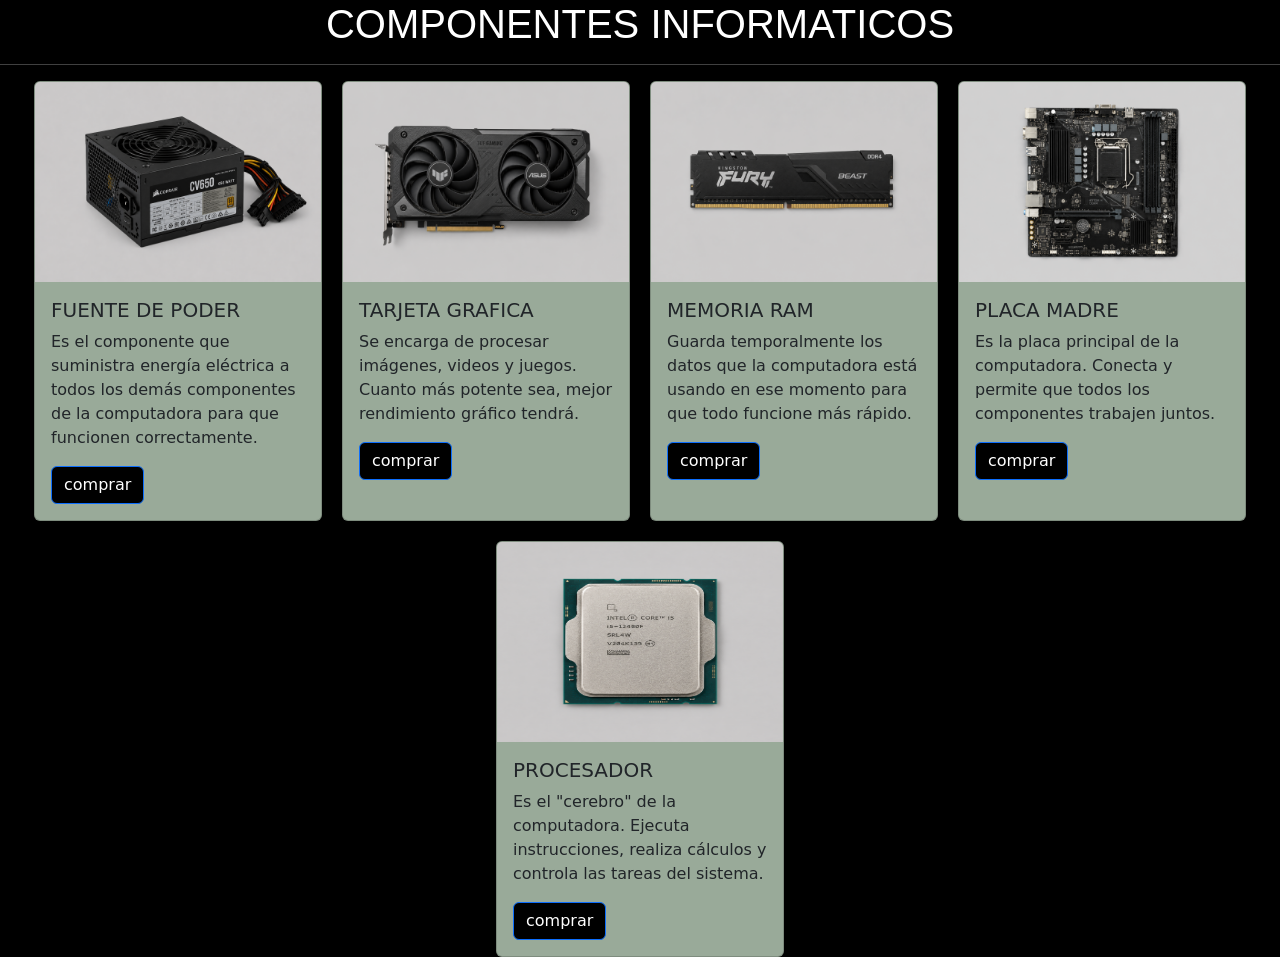
==== index.html @ b58c0074 "commit1" ====
<!DOCTYPE html>
<html lang="en">
<head>
    <meta charset="UTF-8">
    <meta name="viewport" content="width=device-width, initial-scale=1.0">
    <title>Document</title>
    <link href="https://cdn.jsdelivr.net/npm/bootstrap@5.3.8/dist/css/bootstrap.min.css" rel="stylesheet" integrity="sha384-sRIl4kxILFvY47J16cr9ZwB07vP4J8+LH7qKQnuqkuIAvNWLzeN8tE5YBujZqJLB" crossorigin="anonymous">
    <script src="https://cdn.jsdelivr.net/npm/bootstrap@5.3.8/dist/js/bootstrap.bundle.min.js" integrity="sha384-FKyoEForCGlyvwx9Hj09JcYn3nv7wiPVlz7YYwJrWVcXK/BmnVDxM+D2scQbITxI" crossorigin="anonymous"></script>
    <link rel="stylesheet" href="style.css">

</head>
<body>
    
    <center><h1>COMPONENTES INFORMATICOS</h1></center>
    <hr>
    
    <div class="componentes">
<div class="card" style="width: 18rem;">
  <img src="img/fuente de poder.png" class="card-img-top" alt="...">
  <div class="card-body">
    <h5 class="card-title">FUENTE DE PODER</h5>
    <p class="card-text">Es el componente que suministra energía eléctrica a todos los demás componentes de la computadora para que funcionen correctamente.
</p>
    <a href="file:///C:/Users/Usuario/Desktop/COMPONENTES/fuente%20de%20poder.html" class="btn btn-primary">comprar</a>
  </div>
</div>
    



<div class="card" style="width: 18rem;">
  <img src="img/grafico.png" class="card-img-top" alt="...">
  <div class="card-body">
    <h5 class="card-title">TARJETA GRAFICA</h5>
    <p class="card-text">Se encarga de procesar imágenes, videos y juegos. Cuanto más potente sea, mejor rendimiento gráfico tendrá.</p>
    <a href="file:///C:/Users/Usuario/Desktop/COMPONENTES/graficas.html" class="btn btn-primary">comprar</a>
  </div>
</div>
    




<div class="card" style="width: 18rem;">
  <img src="img/memoria.png" class="card-img-top" alt="...">
  <div class="card-body">
    <h5 class="card-title">MEMORIA RAM</h5>
    <p class="card-text">Guarda temporalmente los datos que la computadora está usando en ese momento para que todo funcione más rápido.</p>
    <a href="file:///C:/Users/Usuario/Desktop/COMPONENTES/memoria%20ram.html" class="btn btn-primary">comprar</a>
  </div>
</div>
    
  





<div class="card" style="width: 18rem;">
  <img src="img/placc.png" class="card-img-top" alt="...">
  <div class="card-body">
    <h5 class="card-title">PLACA MADRE</h5>
    <p class="card-text">Es la placa principal de la computadora. Conecta y permite que todos los componentes trabajen juntos.</p>
    <a href="file:///C:/Users/Usuario/Desktop/COMPONENTES/placa%20madre.html" class="btn btn-primary">comprar</a>
  </div>
</div>
    




<div class="card" style="width: 18rem;">
  <img src="img/procesador.png" class="card-img-top" alt="...">
  <div class="card-body">
    <h5 class="card-title">PROCESADOR</h5>
    <p class="card-text">Es el "cerebro" de la computadora. Ejecuta instrucciones, realiza cálculos y controla las tareas del sistema.</p>
    <a href="file:///C:/Users/Usuario/Desktop/COMPONENTES/procesador.html" class="btn btn-primary">comprar</a>
  </div>
</div>
</div>
    
</body>
</html>
---- style.css ----
body{
    background-color: black;
    color: white;
}

h1 {
    font-family: Arial, sans-serif;
}
.componentes{
    display: flex;
    gap: 20px;
    justify-content: center;
    flex-wrap: wrap;
}

img{
    height: 200px;

}
.card{
    background-color: #9a9;
}

.btn{
     background-color:  black;
}
.fuente{
    display: flex;
    gap: 20px;
    justify-content: center;
    flex-wrap: wrap;
}

.grafica{
    display: flex;
    gap: 20px;
    justify-content: center;
    flex-wrap: wrap;
}

.carta{
     display: flex;
    gap: 20px;
    justify-content: center;
    flex-wrap: wrap;
}
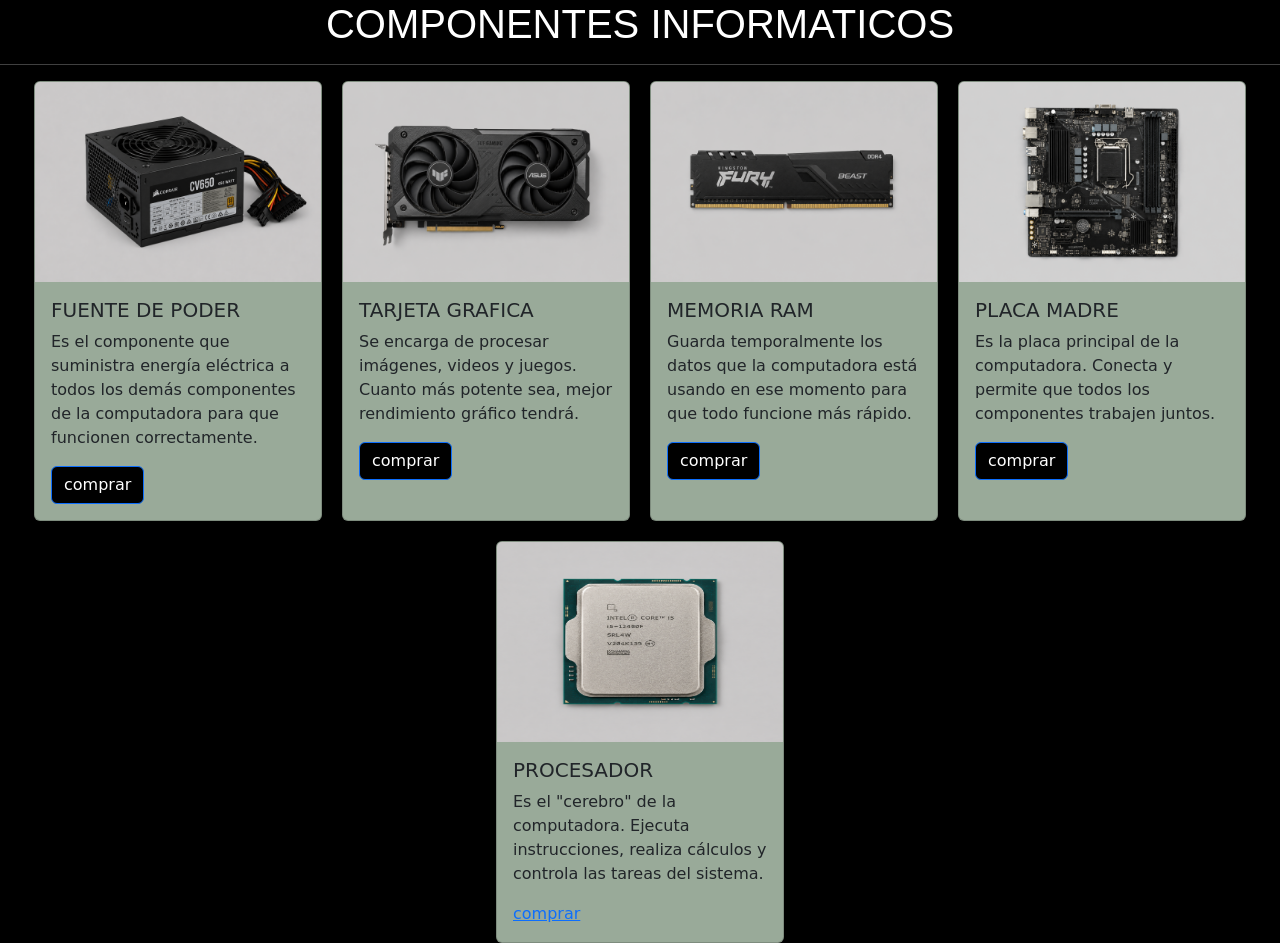
==== commit d830eb34: "commit2" ====
--- a/index.html
+++ b/index.html
@@ -21,7 +21,7 @@
     <h5 class="card-title">FUENTE DE PODER</h5>
     <p class="card-text">Es el componente que suministra energía eléctrica a todos los demás componentes de la computadora para que funcionen correctamente.
 </p>
-    <a href="file:///C:/Users/Usuario/Desktop/COMPONENTES/fuente%20de%20poder.html" class="btn btn-primary">comprar</a>
+    <a href="fuente de poder.html" class="btn btn-primary">comprar</a>
   </div>
 </div>
     
@@ -33,7 +33,7 @@
   <div class="card-body">
     <h5 class="card-title">TARJETA GRAFICA</h5>
     <p class="card-text">Se encarga de procesar imágenes, videos y juegos. Cuanto más potente sea, mejor rendimiento gráfico tendrá.</p>
-    <a href="file:///C:/Users/Usuario/Desktop/COMPONENTES/graficas.html" class="btn btn-primary">comprar</a>
+    <a href="graficas.html" class="btn btn-primary">comprar</a>
   </div>
 </div>
     
@@ -46,7 +46,7 @@
   <div class="card-body">
     <h5 class="card-title">MEMORIA RAM</h5>
     <p class="card-text">Guarda temporalmente los datos que la computadora está usando en ese momento para que todo funcione más rápido.</p>
-    <a href="file:///C:/Users/Usuario/Desktop/COMPONENTES/memoria%20ram.html" class="btn btn-primary">comprar</a>
+    <a href="memoria ram.html" class="btn btn-primary">comprar</a>
   </div>
 </div>
     
@@ -61,7 +61,7 @@
   <div class="card-body">
     <h5 class="card-title">PLACA MADRE</h5>
     <p class="card-text">Es la placa principal de la computadora. Conecta y permite que todos los componentes trabajen juntos.</p>
-    <a href="file:///C:/Users/Usuario/Desktop/COMPONENTES/placa%20madre.html" class="btn btn-primary">comprar</a>
+    <a href="placa madre.html" class="btn btn-primary">comprar</a>
   </div>
 </div>
     
@@ -74,7 +74,7 @@
   <div class="card-body">
     <h5 class="card-title">PROCESADOR</h5>
     <p class="card-text">Es el "cerebro" de la computadora. Ejecuta instrucciones, realiza cálculos y controla las tareas del sistema.</p>
-    <a href="file:///C:/Users/Usuario/Desktop/COMPONENTES/procesador.html" class="btn btn-primary">comprar</a>
+    <a href="procesador.html">comprar</a>
   </div>
 </div>
 </div>
